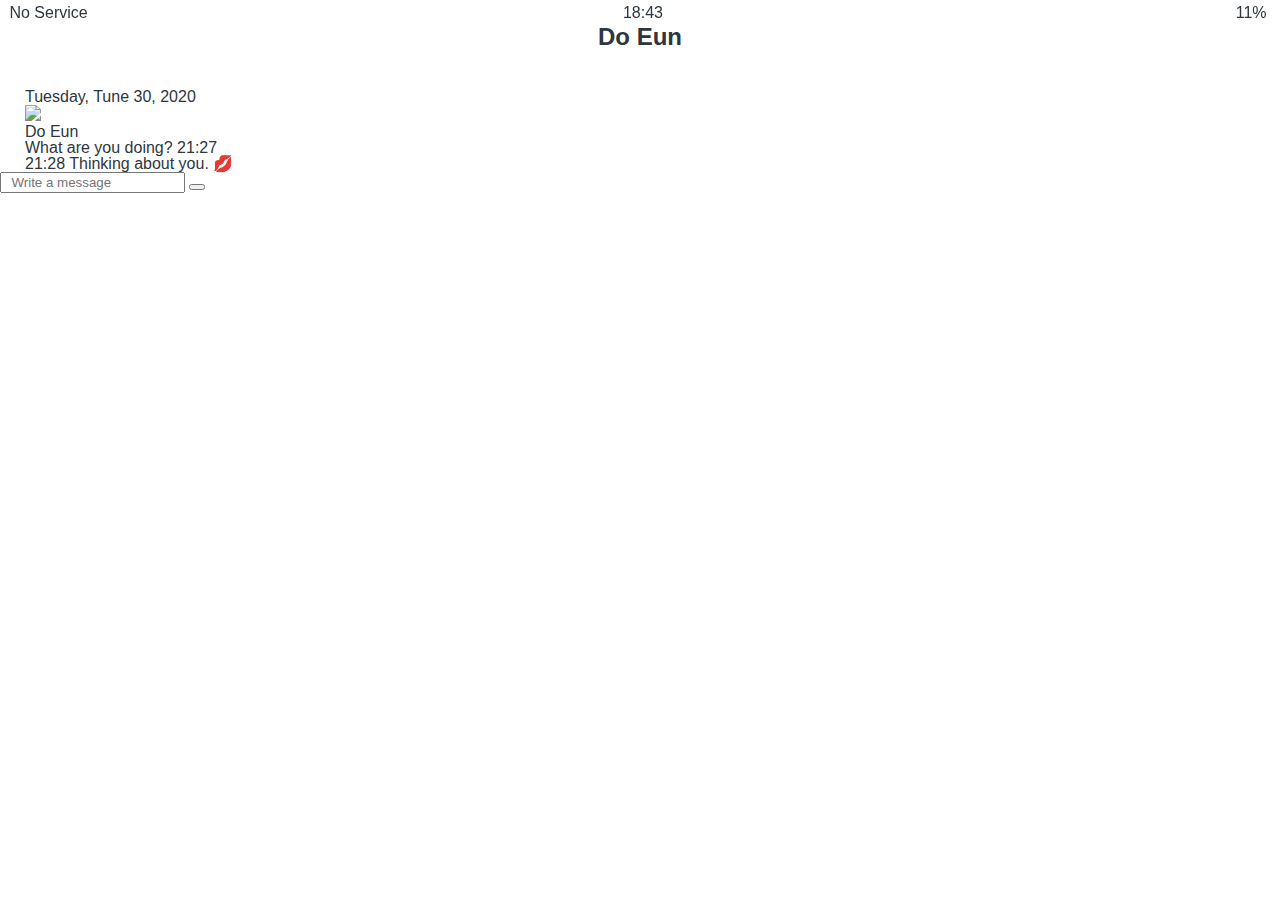
==== chat.html @ 7b85f436 "Create chat.html" ====
<!DOCTYPE html>
<html lang="ko">
<head>
  <meta charset="UTF-8">
  <meta http-equiv="X-UA-Compatible" content="IE=edge">
  <meta name="viewport" content="width=device-width, initial-scale=1.0">
  <title>Chat - KokoaTalk</title>
  <link rel="stylesheet" href="/css/style.css">
</head>
<body id="chat-screen">
  <div class="status-bar">
    <div class="status-bar__column">
      <span>No Service</span>
      <i class="fa-solid fa-wifi"></i>
    </div>
    <div class="status-bar__column">
      <span>18:43</span>
    </div>
    <div class="status-bar__column">
      <span>11%</span>
      <i class="fa-solid fa-battery-quarter fa-lg"></i>
      <i class="fa-solid fa-bolt"></i>
    </div>
  </div>

  <header class="alt-header">
    <div class="alt-header__column">
      <a href="chats.html">
        <i class="fa-solid fa-angle-left fa-lg"></i>
      </a>
    </div>
    <div class="alt-header__column">
      <h1 class="alt-header__title">Do Eun</h1>
    </div>
    <div class="alt-header__column">
      <span><i class="fas fa-search fa-lg"></i></span>
      <span><i class="fa-solid fa-bars fa-lg"></i></span>
    </div>
  </header>

  <main class="main-screen more-screen main-chat">
    <div class="chat__timestamp">
      Tuesday, Tune 30, 2020
    </div>
    
    <div class="message-row message-row--margin-left">
      <img src="/images/witch-155291_1280.png">
      <div class="message-row__content">
      <span class="message__author">Do Eun</span>
      <div class="message__info">
        <span class="message__bubble">What are you doing?</span>
        <span class="message__time">21:27</span>
      </div>
    </div>
  </div>

  <div class="message-row message-row--own">
    <div class="message-row__content">
      <div class="message__info">
        <span class="message__time">21:28</span>
        <span class="message__bubble">Thinking about you. 💋</span>
      </div>
    </div>
  </div>
</main>

<form class="reply">
  <div class="reply__column"></div>
  <i class="fa-solid fa-circle-plus fa-lg"></i>
  <div class="reply__column">
    <input type="text" placeholder="  Write a message">
    <i class="fa-regular fa-face-grin-squint fa-xl"></i>
    <button>
      <i class="fa-solid fa-arrow-up"></i>
    </button>
  </div>
</form>
  
  <script src="https://kit.fontawesome.com/8d41a321fa.js" crossorigin="anonymous"></script>
</body>
</html>
---- css/style.css ----
@import "reset.css";
@import "variables.css";

/* Components */
@import "components/status-bar.css";
@import "components/nav-bar.css";
@import "components/screen-header.css";
@import "components/user-component.css";
@import "components/badge.css";
@import "components/icon-row.css";
@import "components/alt-screen-header.css";

/* Screens */
@import "screens/login.css";
@import "screens/friends.css";
@import "screens/find.css";
@import "screens/more.css";
@import "screens/settings.css";
@import "screens/chat.css";

body {
  color: #2e363e;
}

.main-screen {
  padding: 0px var(--horizontal-space);
}
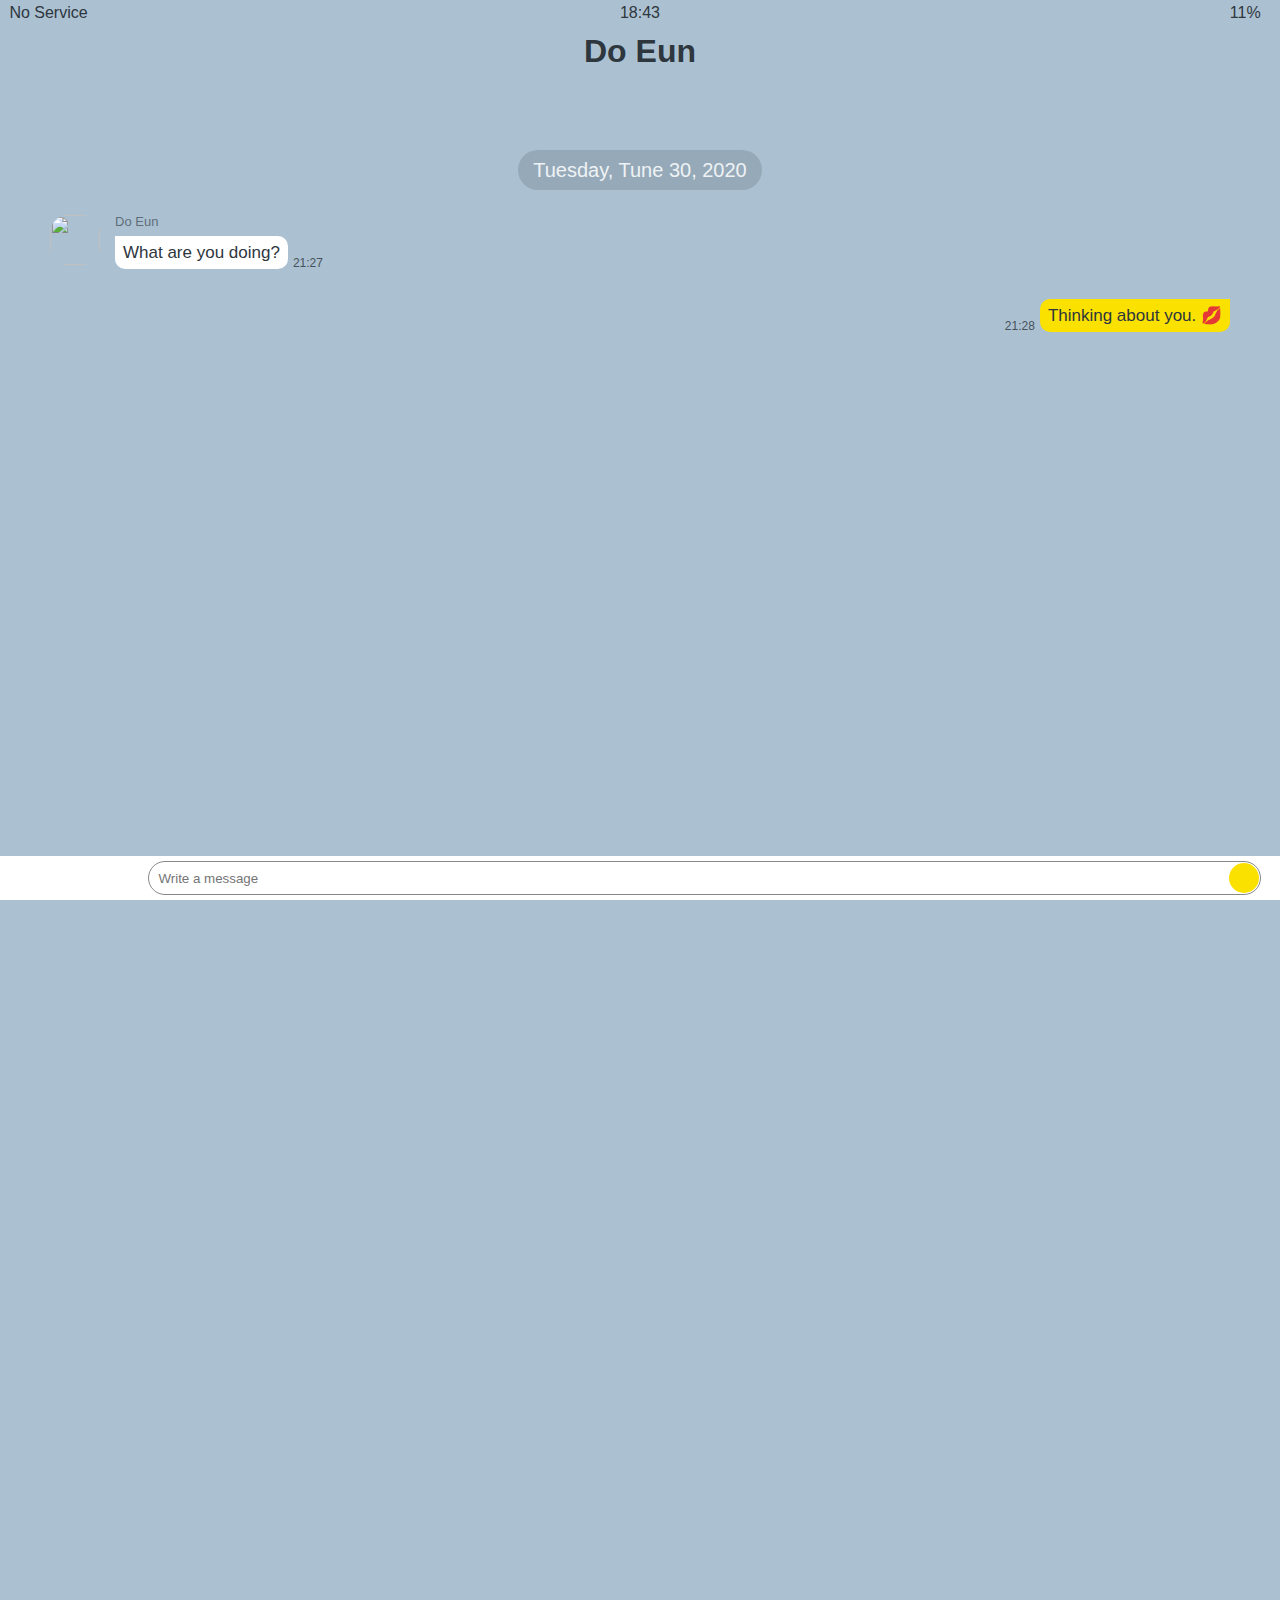
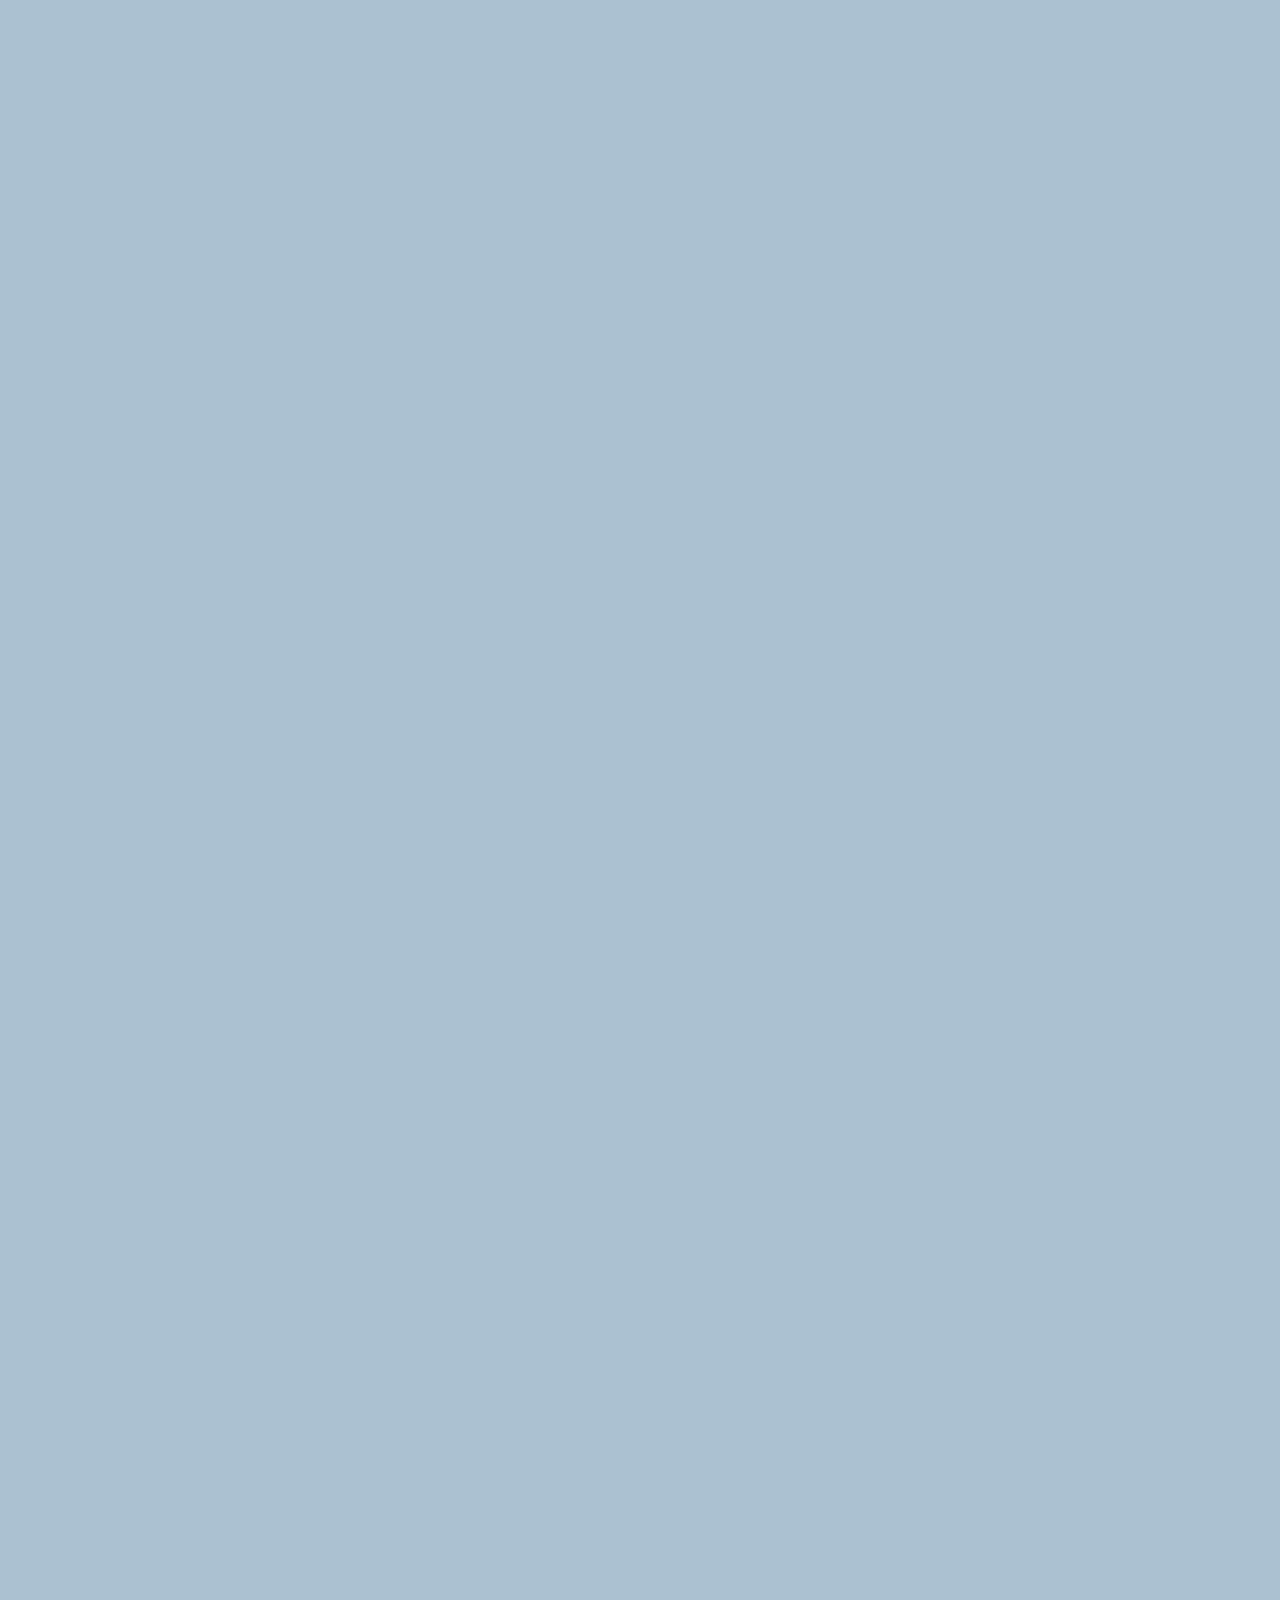
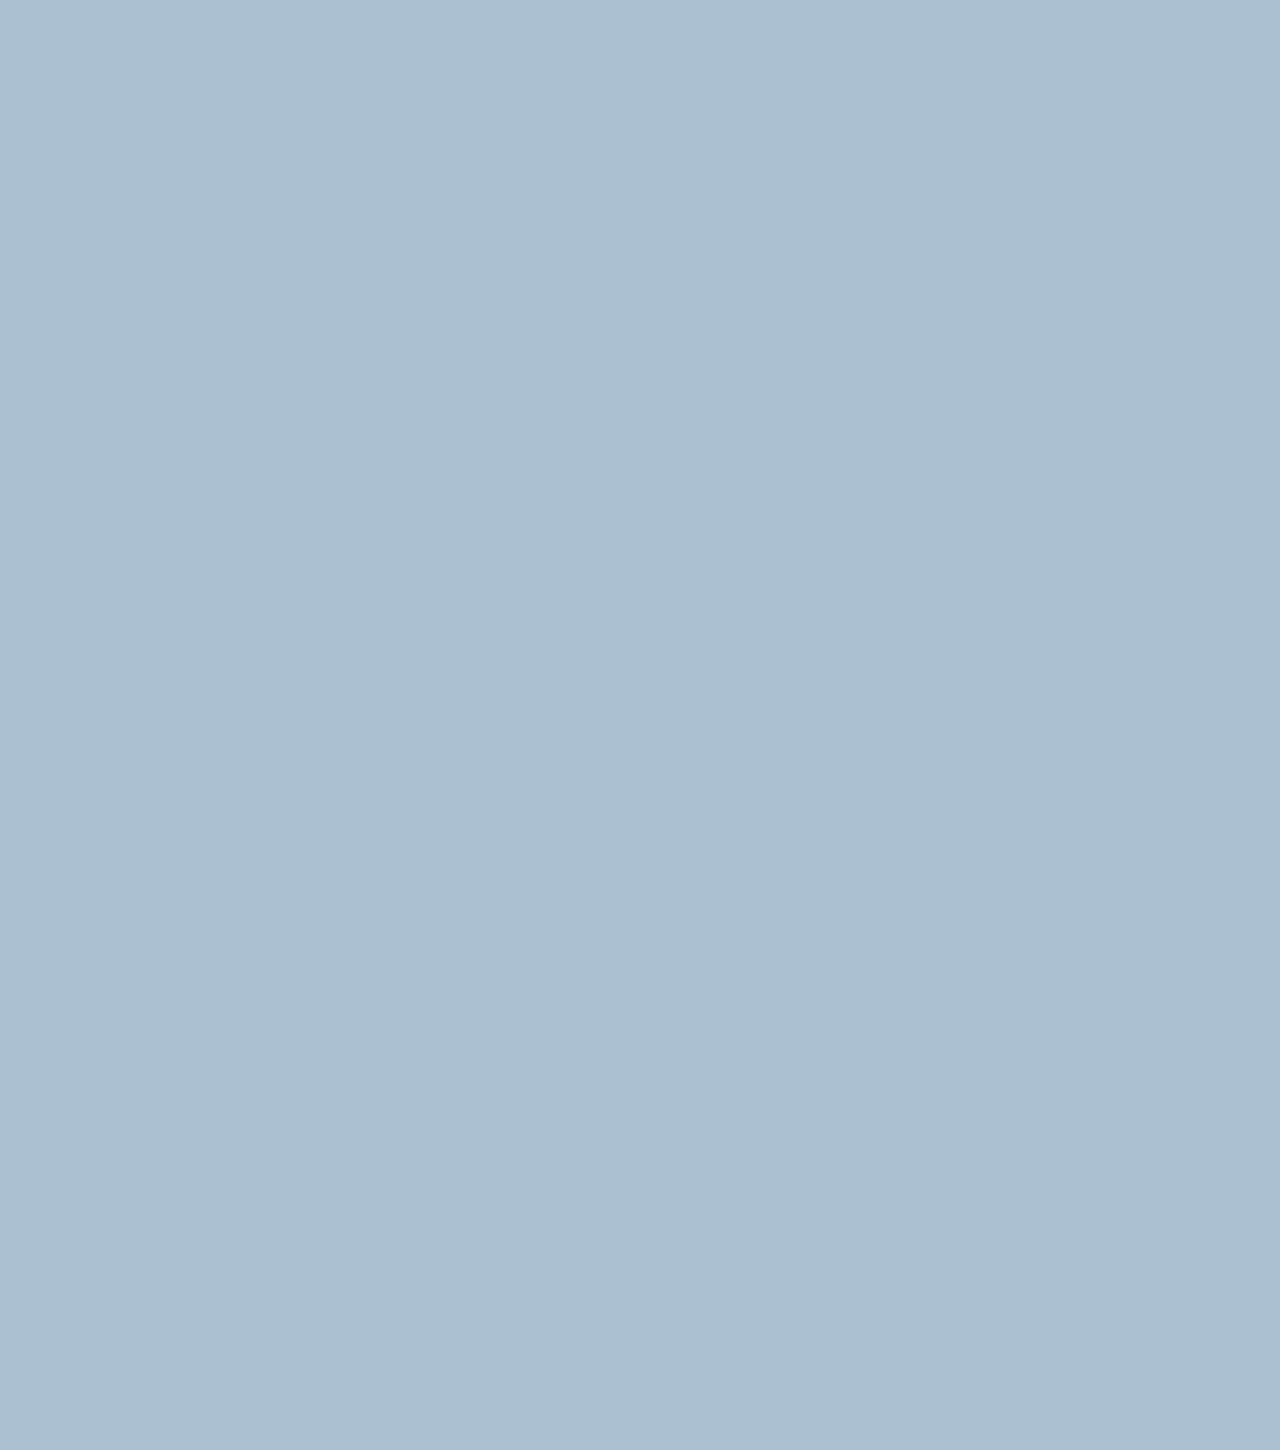
==== commit b00be6c5: "Update chat.html" ====
--- a/chat.html
+++ b/chat.html
@@ -65,7 +65,8 @@
 </main>
 
 <form class="reply">
-  <div class="reply__column"></div>
+  <div class="reply__column">
+  </div>
   <i class="fa-solid fa-circle-plus fa-lg"></i>
   <div class="reply__column">
     <input type="text" placeholder="  Write a message">
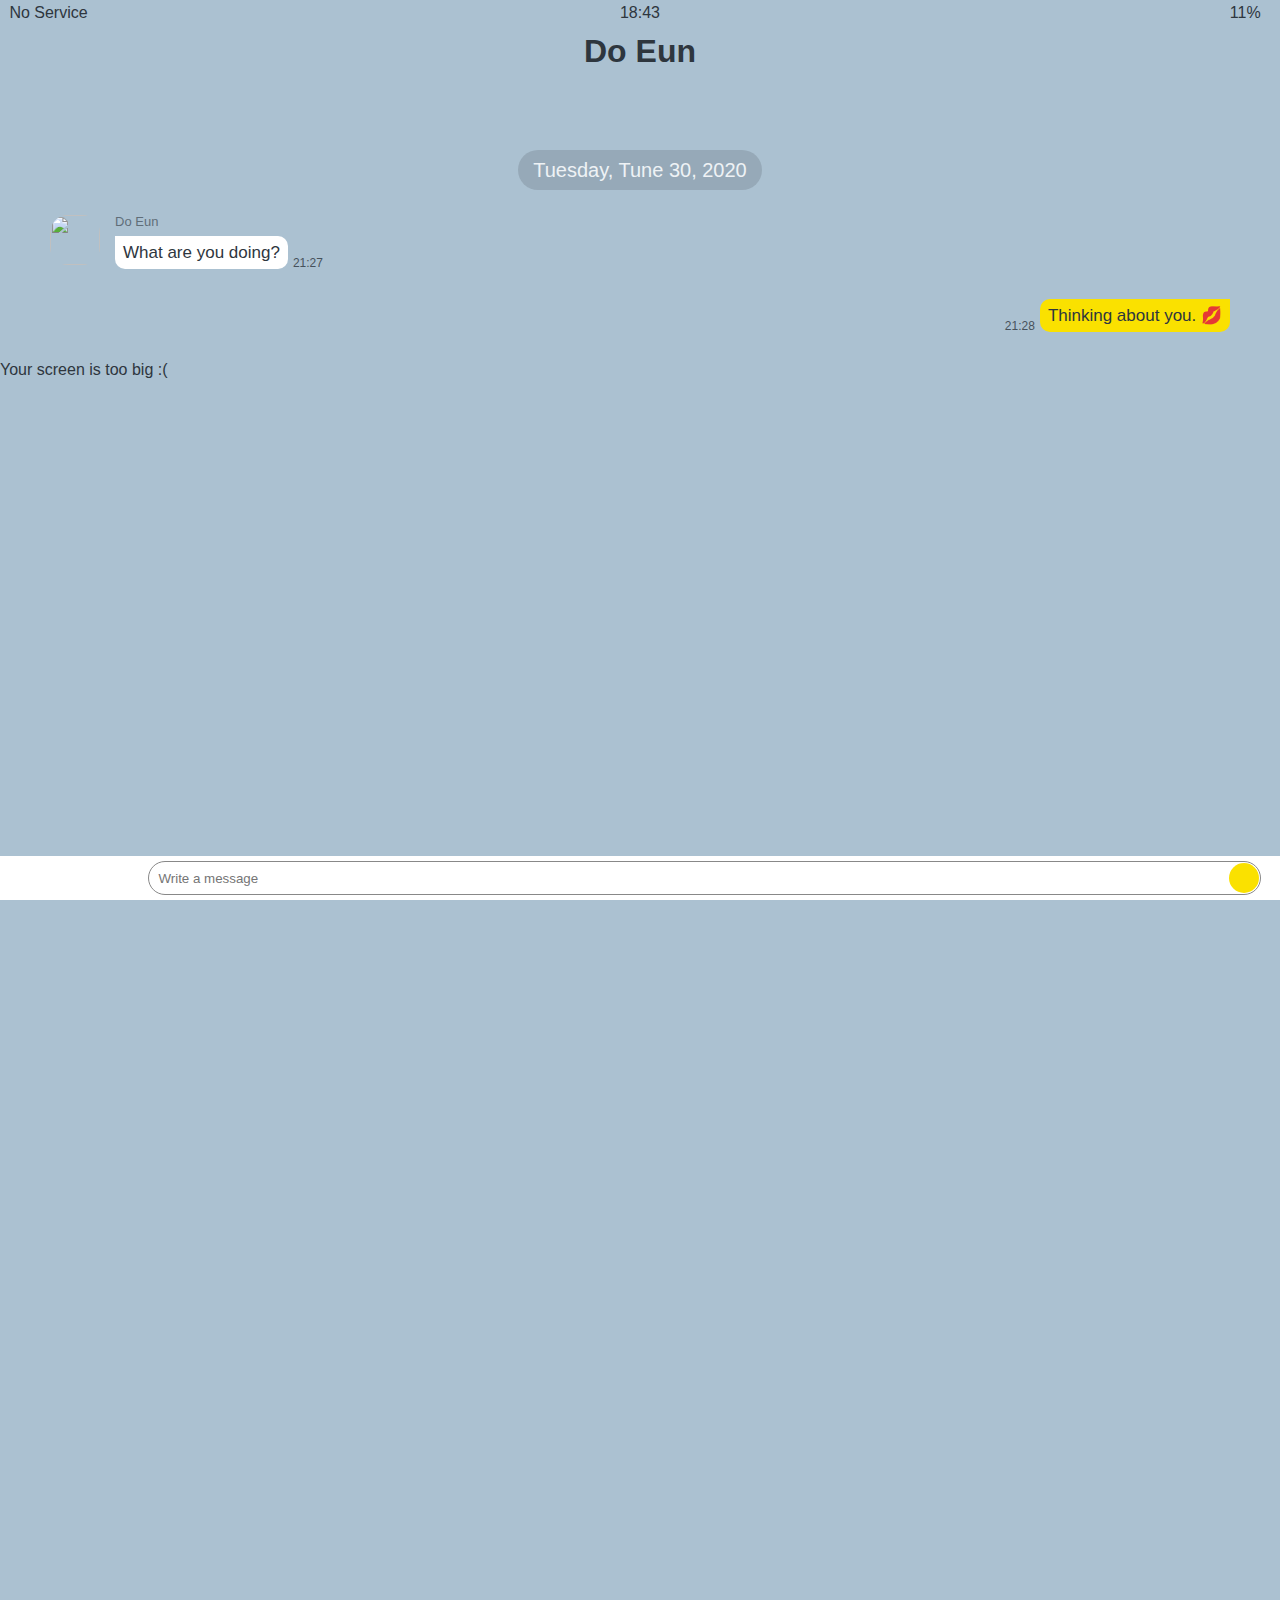
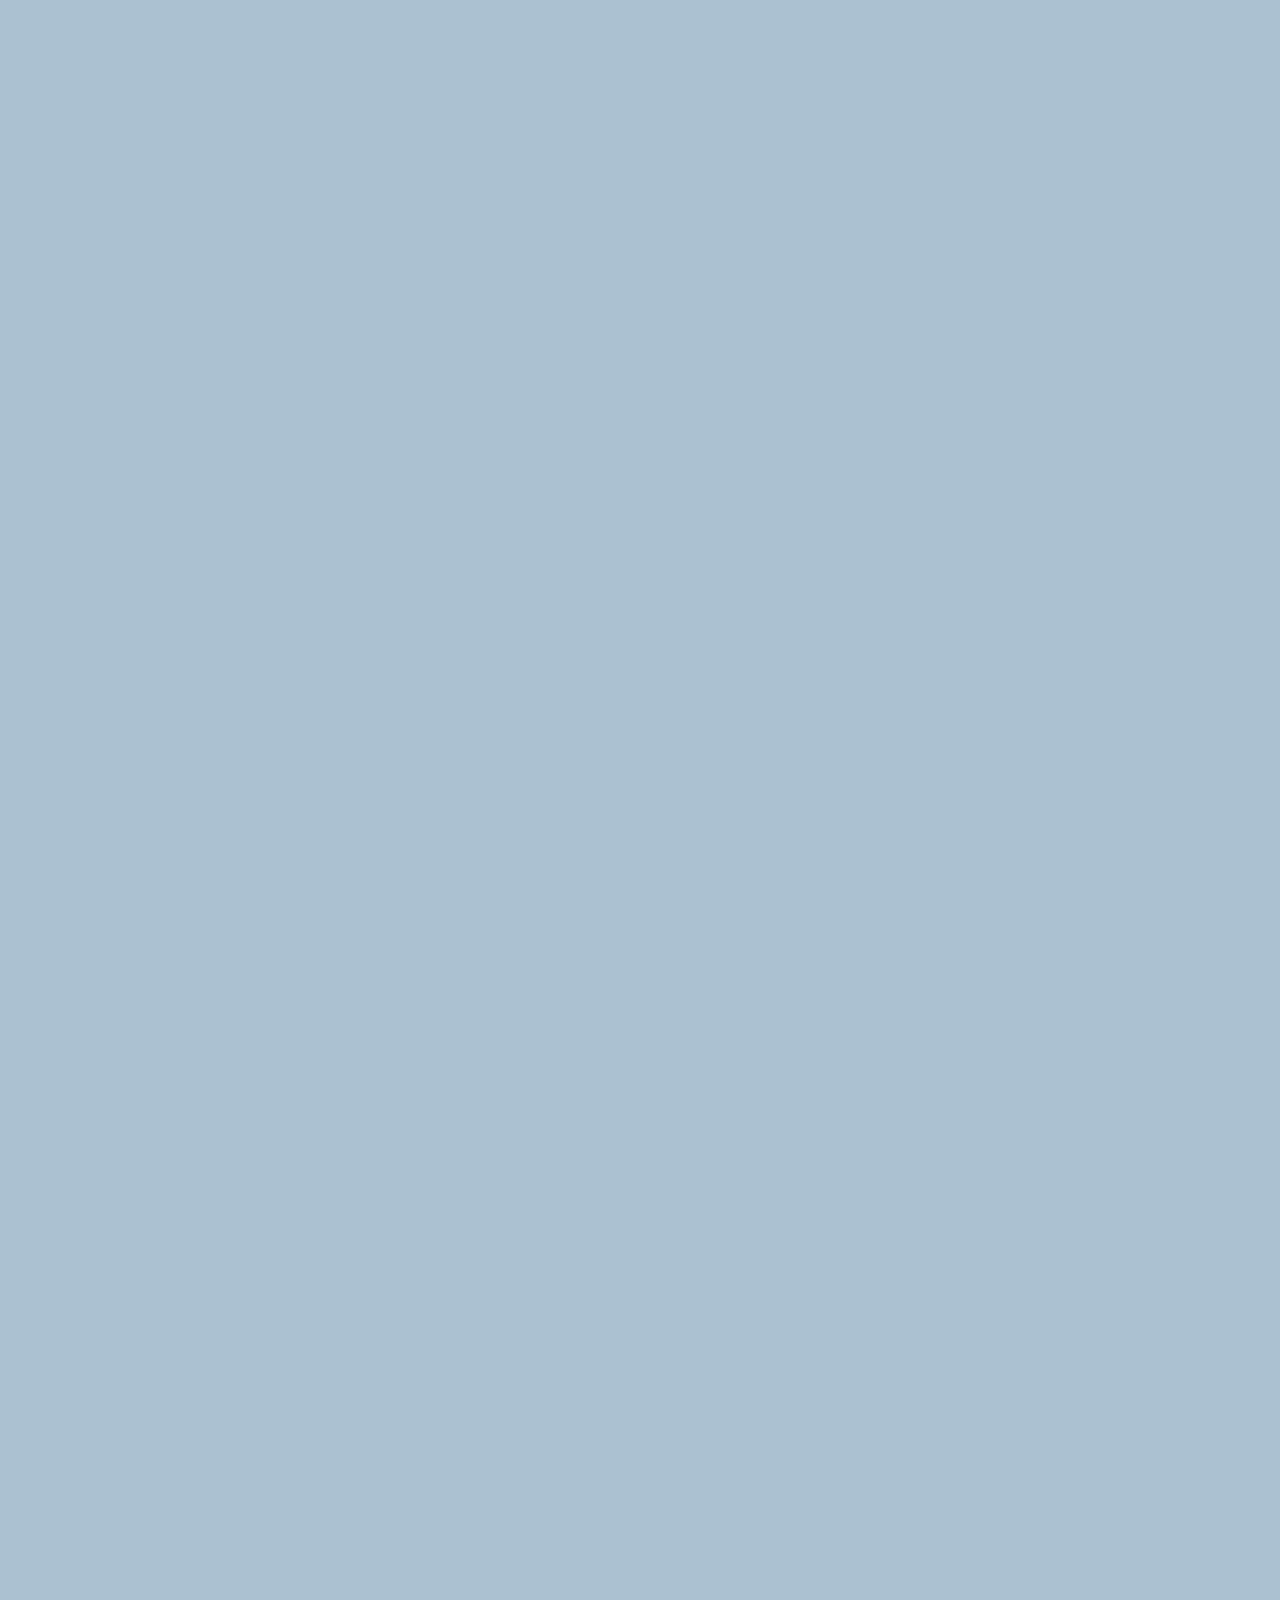
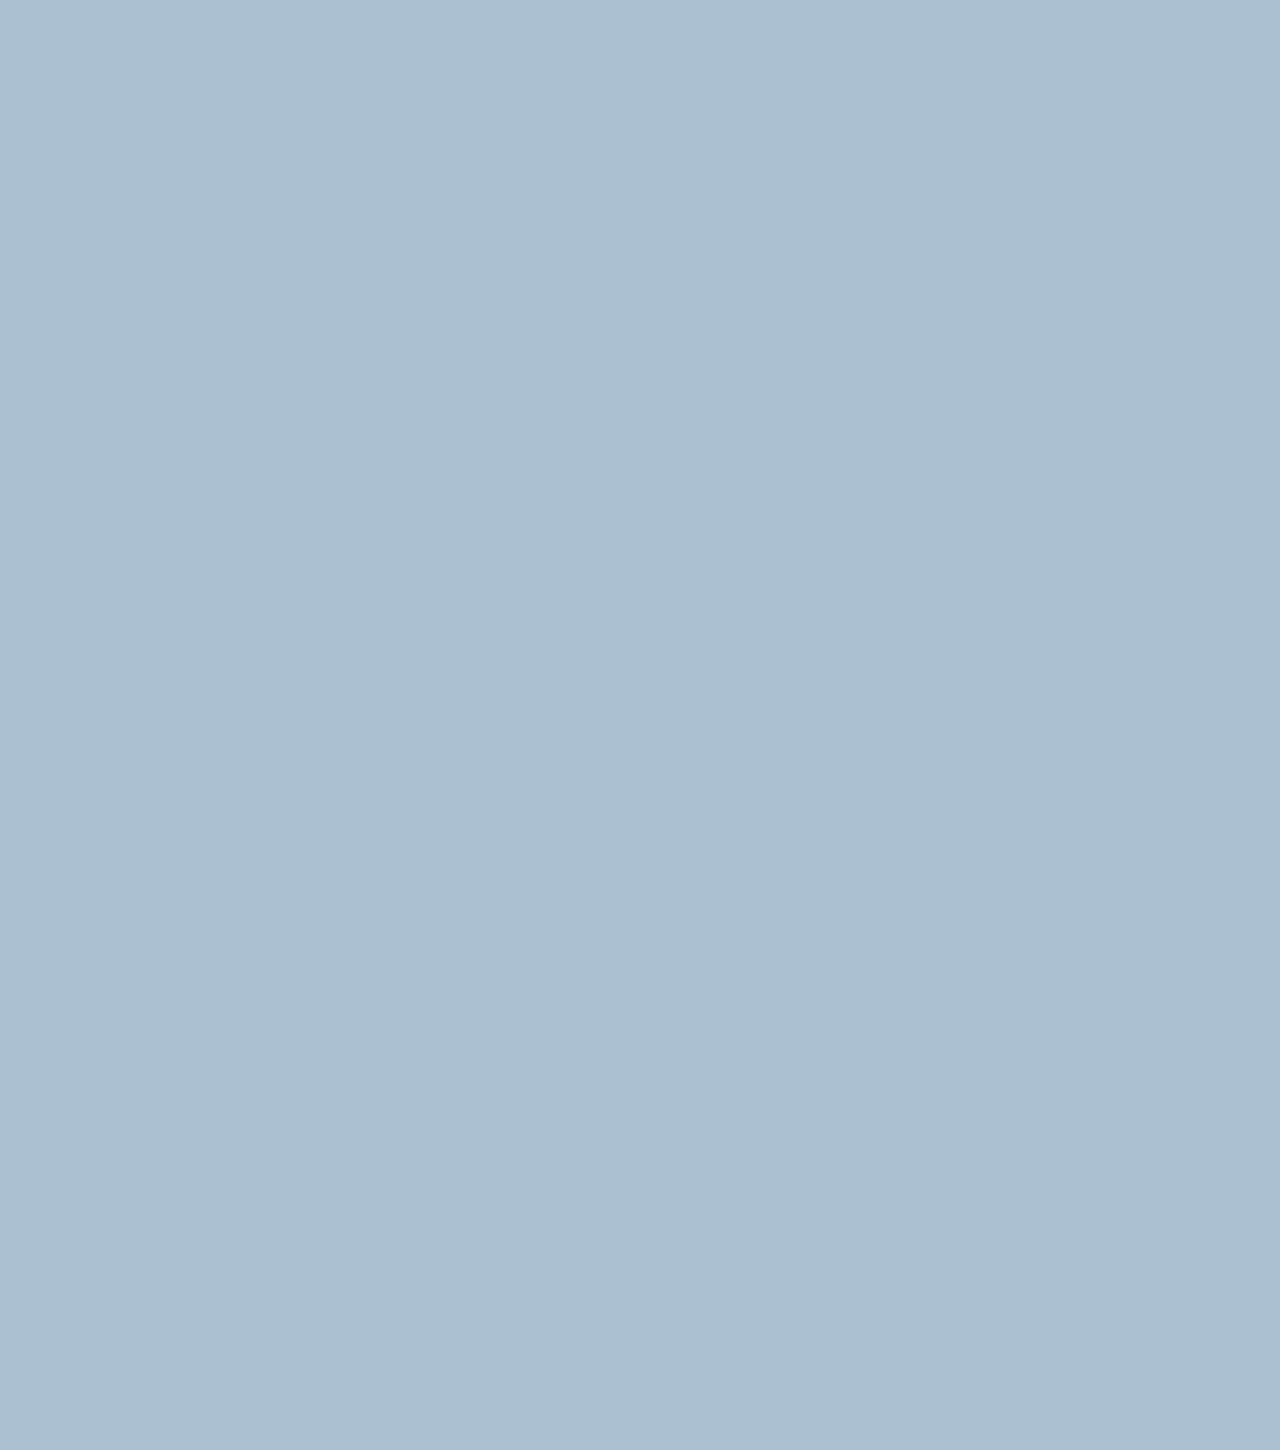
==== commit 3e7c9229: "add class name and create div" ====
--- a/chat.html
+++ b/chat.html
@@ -43,7 +43,7 @@
       Tuesday, Tune 30, 2020
     </div>
     
-    <div class="message-row message-row--margin-left">
+    <div class="message-row message-row--margin-left left-animation">
       <img src="/images/witch-155291_1280.png">
       <div class="message-row__content">
       <span class="message__author">Do Eun</span>
@@ -54,7 +54,7 @@
     </div>
   </div>
 
-  <div class="message-row message-row--own">
+  <div class="message-row message-row--own right-animation">
     <div class="message-row__content">
       <div class="message__info">
         <span class="message__time">21:28</span>
@@ -76,6 +76,10 @@
     </button>
   </div>
 </form>
+
+<div class="no-mobile">
+  <span>Your screen is too big  :(</span>
+</div>
   
   <script src="https://kit.fontawesome.com/8d41a321fa.js" crossorigin="anonymous"></script>
 </body>
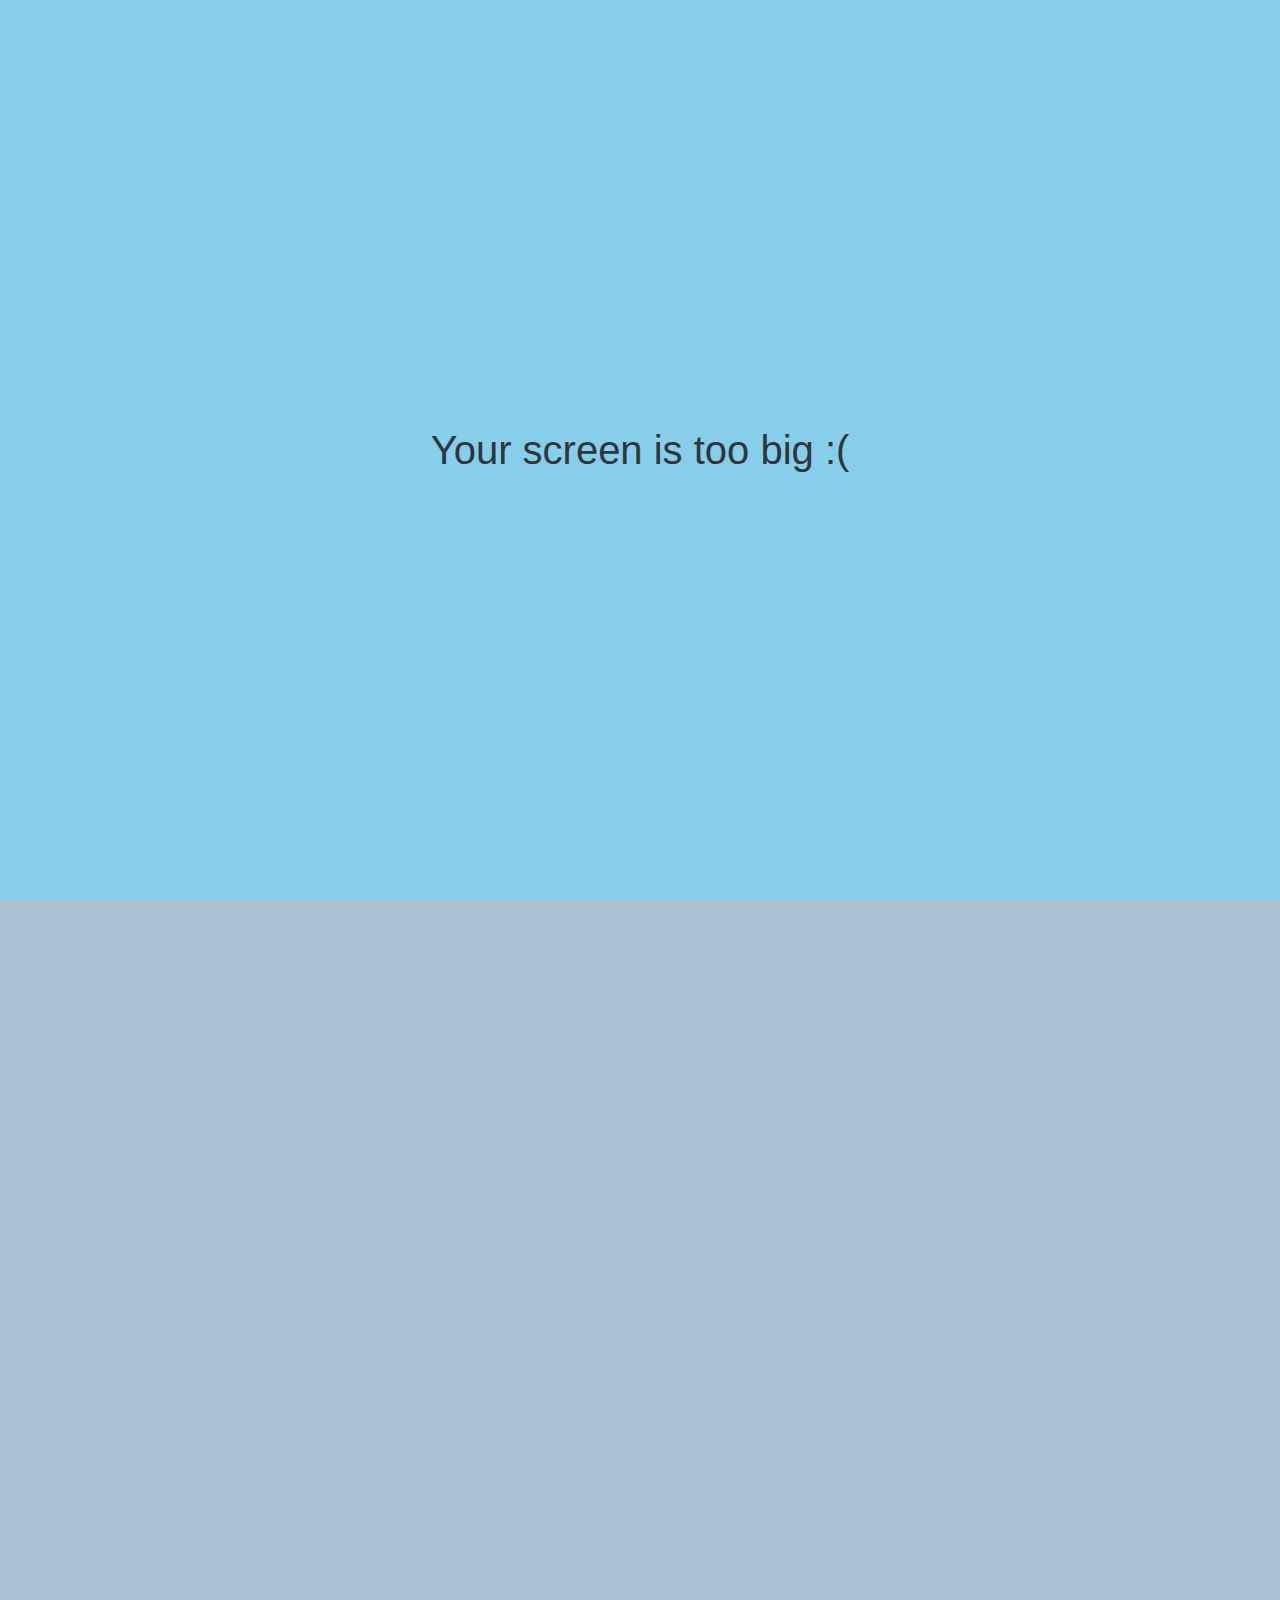
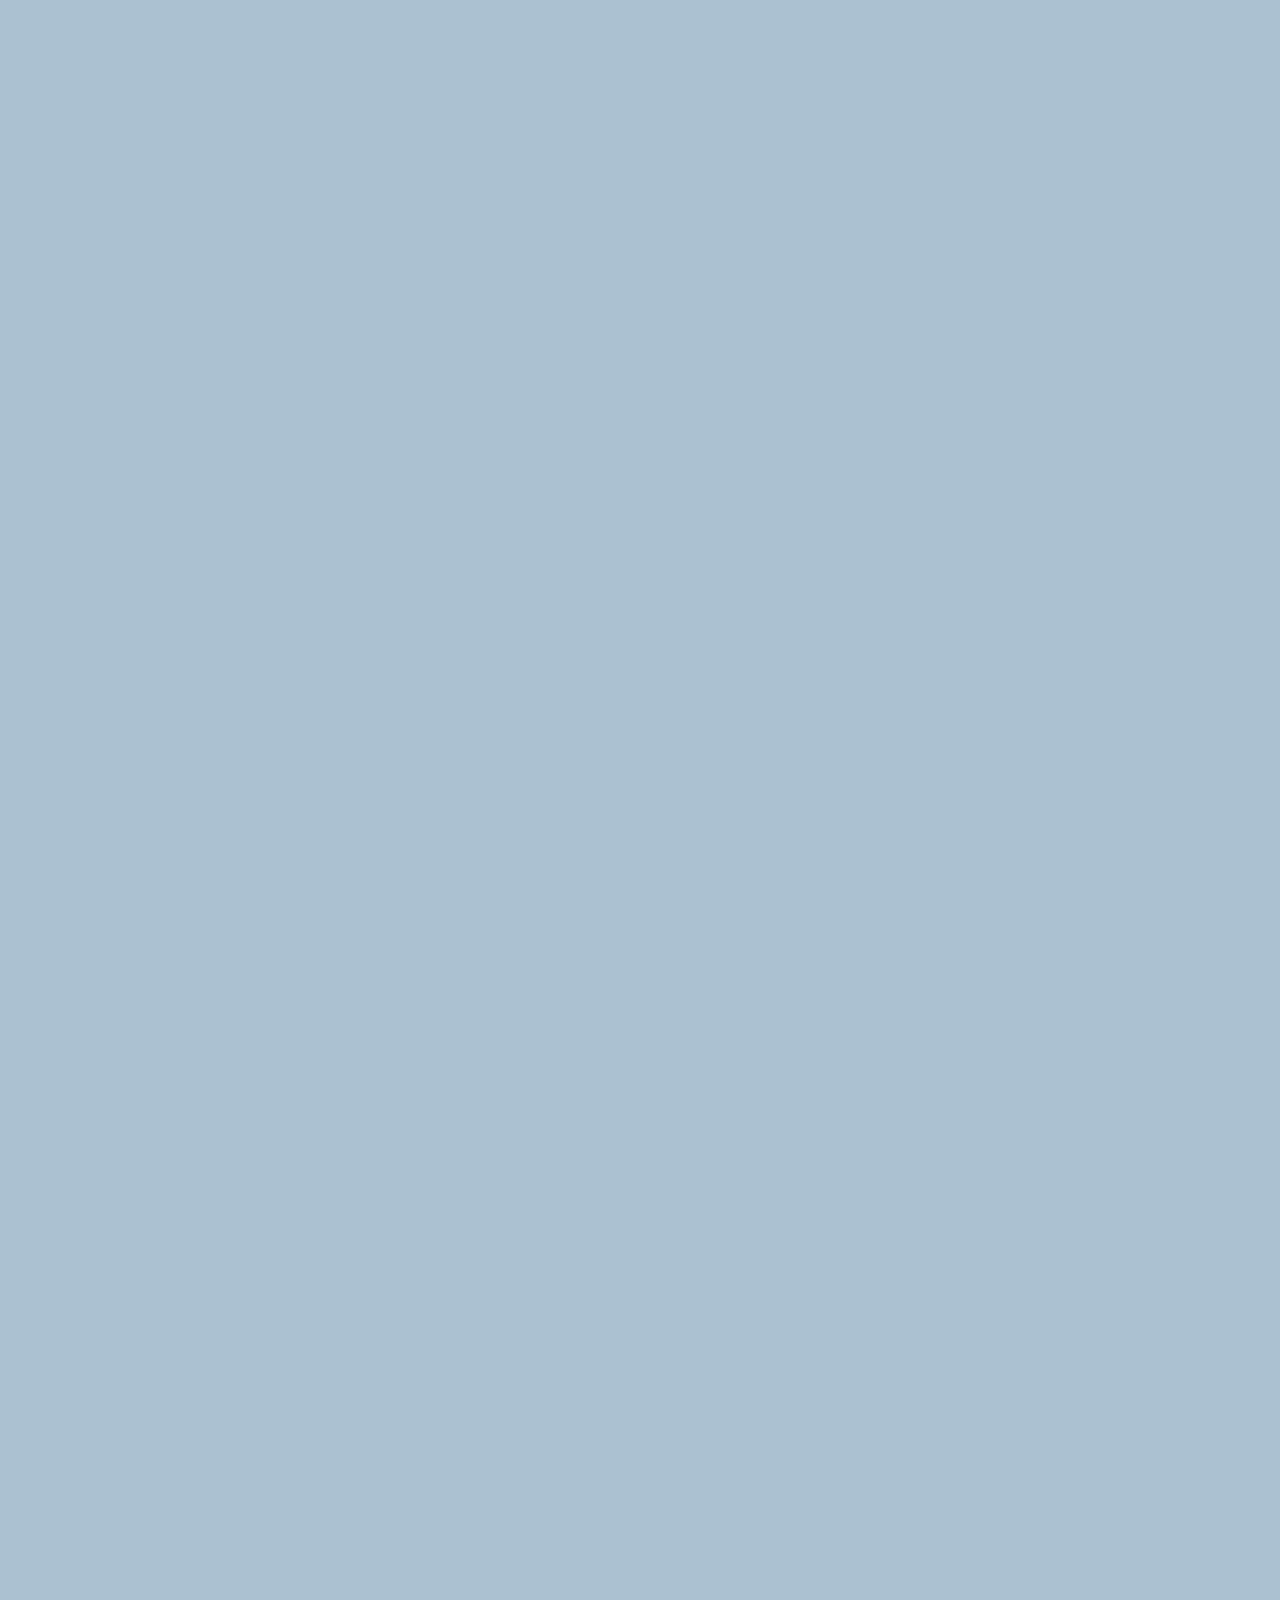
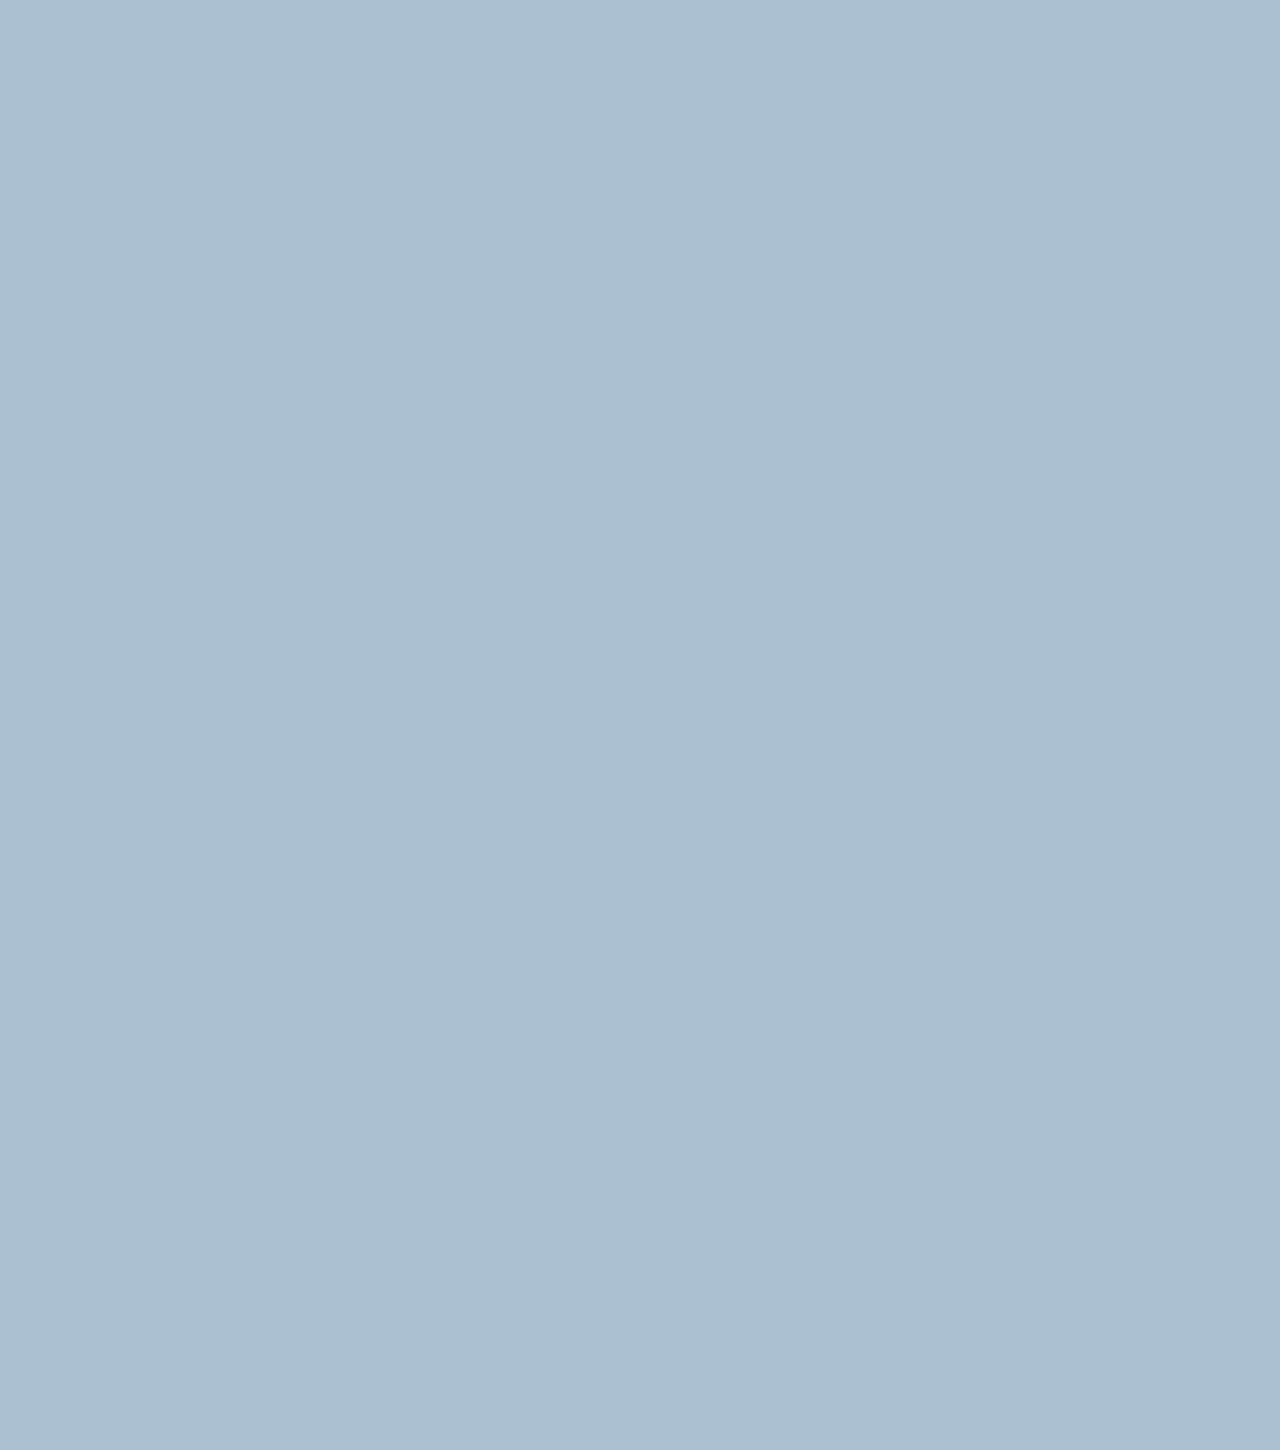
==== commit 94efbde9: "error modify" ====
--- a/chat.html
+++ b/chat.html
@@ -5,7 +5,7 @@
   <meta http-equiv="X-UA-Compatible" content="IE=edge">
   <meta name="viewport" content="width=device-width, initial-scale=1.0">
   <title>Chat - KokoaTalk</title>
-  <link rel="stylesheet" href="/css/style.css">
+  <link rel="stylesheet" href="css/style.css">
 </head>
 <body id="chat-screen">
   <div class="status-bar">
--- a/css/style.css
+++ b/css/style.css
@@ -9,6 +9,7 @@
 @import "components/badge.css";
 @import "components/icon-row.css";
 @import "components/alt-screen-header.css";
+@import "components/no-mobile.css";
 
 /* Screens */
 @import "screens/login.css";
